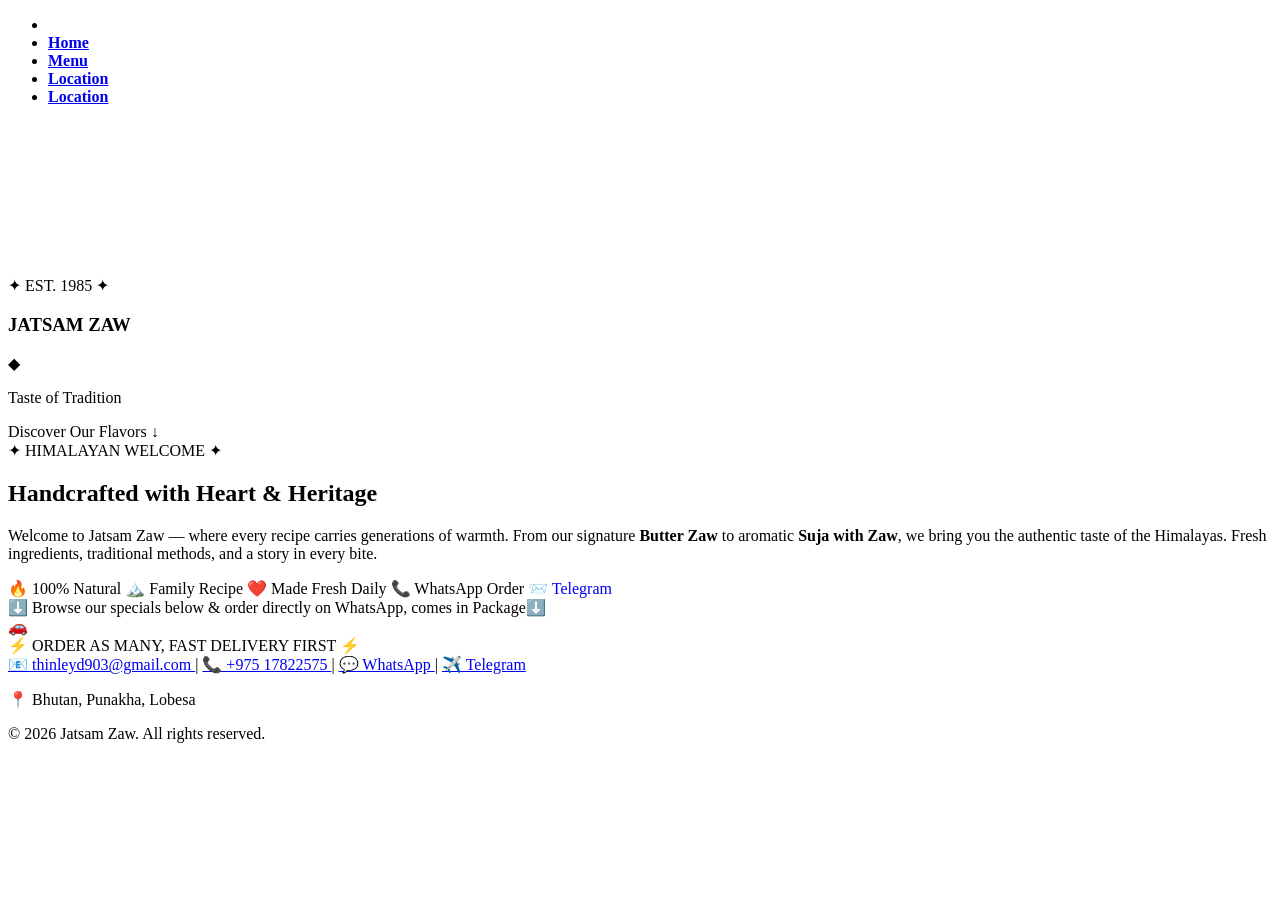
==== index.html @ 05149b2e "Create index.html" ====
<!DOCTYPE html>
<html lang="en">
<head>
  <meta charset="UTF-8">
  <meta name="viewport" content="width=device-width, initial-scale=1.0, user-scalable=yes, shrink-to-fit=no">
  
  <!-- PRIMARY SEO TAGS -->
  <title>Jatsam Zaw | Taste of Tradition - Authentic Himalayan Flavors in Bhutan</title>
  <meta name="description" content="Experience authentic Himalayan flavors at Jatsam Zaw in Punakha, Bhutan. Enjoy traditional Butter Zaw, Suja with Zaw, and more. Order on WhatsApp for fast delivery!">
  <meta name="keywords" content="Jatsam Zaw, Bhutanese snack, traditional zaw, Himalayan cuisine, Lobesa snack, Butter Zaw, Suja, Bhutan traditional snack">
  <meta name="author" content="Jatsam Zaw">
  <meta name="robots" content="index, follow">
  
  <!-- OPEN GRAPH / SOCIAL MEDIA TAGS -->
  <meta property="og:title" content="Jatsam Zaw | Taste of Tradition">
  <meta property="og:description" content="Authentic Himalayan flavors from Bhutan. Traditional zaw made fresh daily. Order on WhatsApp!">
  <meta property="og:image" content="images/logo.jpg">
  <meta property="og:image:alt" content="Jatsam Zaw Logo">
  <meta property="og:url" content="https://yourdomain.com/index.html">
  <meta property="og:type" content="website">
  <meta property="og:locale" content="en_US">
  
  <!-- TWITTER CARD TAGS -->
  <meta name="twitter:card" content="summary_large_image">
  <meta name="twitter:title" content="Jatsam Zaw | Taste of Tradition">
  <meta name="twitter:description" content="Authentic Himalayan flavors from Bhutan. Traditional zaw made fresh daily.">
  <meta name="twitter:image" content="images/logo.jpg">
  
  <!-- CANONICAL URL -->
  <link rel="canonical" href="https://yourdomain.com/index.html">
  
  <!-- FAVICON -->
  <link rel="icon" type="image/png" href="images/favicon.png">
  <link rel="shortcut icon" href="images/favicon.ico">
  
  <!-- SECURITY: Content Security Policy (allow external video and images) -->
  <meta http-equiv="Content-Security-Policy" content="default-src 'self'; script-src 'self' 'unsafe-inline'; style-src 'self' 'unsafe-inline'; img-src 'self' data: https://placehold.co; media-src 'self' https://cdn.pixabay.com; frame-src https://www.google.com;">
  
  <!-- CSS FILES -->
  <link rel="stylesheet" href="1.css">
  <link rel="stylesheet" href="home.css">
  
  <!-- JAVASCRIPT -->
  <script src="home.js" defer></script>
</head>
<body>

<header>
  <nav>
    <ul>
      <li class="logo"><a href="logo.html"><img src="images/logo.jpg" alt="Jatsam Zaw Logo - Tree of Life Symbol" loading="lazy" onerror="this.src='https://placehold.co/52x52/2c3e2f/e7b874?text=JZ'"></a></li>
      <li><a href="index.html" class="active"><strong>Home</strong></a></li>
      <li><a href="menu.html"><strong>Menu</strong></a></li>
      <li class="mobile"><a href="location.html"><strong>Location</strong></a></li>
      <li class="desktop"><a href="location.html"><strong>Location</strong></a></li>
    </ul>
  </nav>
</header>

<main>
  <section class="image-grid-section">
    <div class="container">
      
      <!-- ENHANCED HERO VIDEO SECTION -->
      <section class="hero-video-section" aria-label="Hero video showcasing Jatsam Zaw">
        <video class="hero-video" autoplay loop muted playsinline poster="images/hero-poster.jpg">
          <source src="images/v2.mp4" type="video/mp4">
          <source src="https://cdn.pixabay.com/video/2023/05/18/166197-829436986_large.mp4" type="video/mp4">
          Your browser does not support the video tag.
        </video>
        <div class="video-overlay-enhanced"></div>
        <div class="hero-content-enhanced">
          <div class="section-title-enhanced">
            <span class="welcome-tag">✦ EST. 1985 ✦</span>
            <h1>JATSAM ZAW</h1>
            <div class="title-divider-enhanced">
              <span class="line"></span>
              <span class="diamond">◆</span>
              <span class="line"></span>
            </div>
            <p class="title-sub-enhanced">Taste of Tradition</p>
            <div class="hero-cta" id="discoverBtn" role="button" aria-label="Discover our flavors">
              <span class="cta-text">Discover Our Flavors</span>
              <span class="cta-arrow">↓</span>
            </div>
          </div>
        </div>
      </section>

      <!-- WELCOME MESSAGE SECTION -->
      <div class="welcome-section">
        <div class="welcome-badge">✦ HIMALAYAN WELCOME ✦</div>
        <h2>Handcrafted with <span>Heart & Heritage</span></h2>
        <p class="welcome-text">
          Welcome to Jatsam Zaw — where every recipe carries generations of warmth.  
          From our signature <strong>Butter Zaw</strong> to aromatic <strong>Suja with Zaw</strong>,  
          we bring you the authentic taste of the Himalayas. Fresh ingredients,  
          traditional methods, and a story in every bite.
        </p>
        <div class="highlights">
          <span>🔥 100% Natural</span>
          <span>🏔️ Family Recipe</span>
          <span>❤️ Made Fresh Daily</span>
          <span>📞 WhatsApp Order</span>
          <a href="https://t.me/itsokayand" target="_blank" rel="noopener noreferrer" style="text-decoration: none;">
            <span class="highlight-telegram">📨 Telegram</span>
          </a>
        </div>
        <div class="order-cta">
          ⬇️ Browse our specials below & order directly on WhatsApp, comes in Package⬇️
        </div>
      </div>

      <!-- 3D CAROUSEL - Dynamically generated by JavaScript -->
      <div id="imageGridSection" class="grid-2x2"></div>

      <!-- FAST DELIVERY BANNER -->
      <div class="fast-delivery-banner">
        <div class="banner-icon" aria-hidden="true">🚗</div>
        <div class="banner-text">
          <span class="banner-title">⚡ ORDER AS MANY, FAST DELIVERY FIRST ⚡</span>
        </div>
      </div>
      
    </div>
  </section>
</main>

<footer>
  <div class="footer-contact-row">
    <a href="mailto:thinleyd903@gmail.com" class="footer-link" rel="noopener noreferrer">
      📧 thinleyd903@gmail.com
    </a>
    <span class="footer-separator" aria-hidden="true">|</span>
    <a href="tel:+97517822575" class="footer-link">
      📞 +975 17822575
    </a>
    <span class="footer-separator" aria-hidden="true">|</span>
    <a href="https://wa.me/97517822575" target="_blank" rel="noopener noreferrer" class="footer-link whatsapp-link">
      💬 WhatsApp
    </a>
    <span class="footer-separator" aria-hidden="true">|</span>
    <a href="https://t.me/itsokayand" target="_blank" rel="noopener noreferrer" class="footer-link telegram-link">
      ✈️ Telegram
    </a>
  </div>
  <p>📍 Bhutan, Punakha, Lobesa</p>
  <p>© 2026 Jatsam Zaw. All rights reserved.</p>
</footer>

</body>
</html>
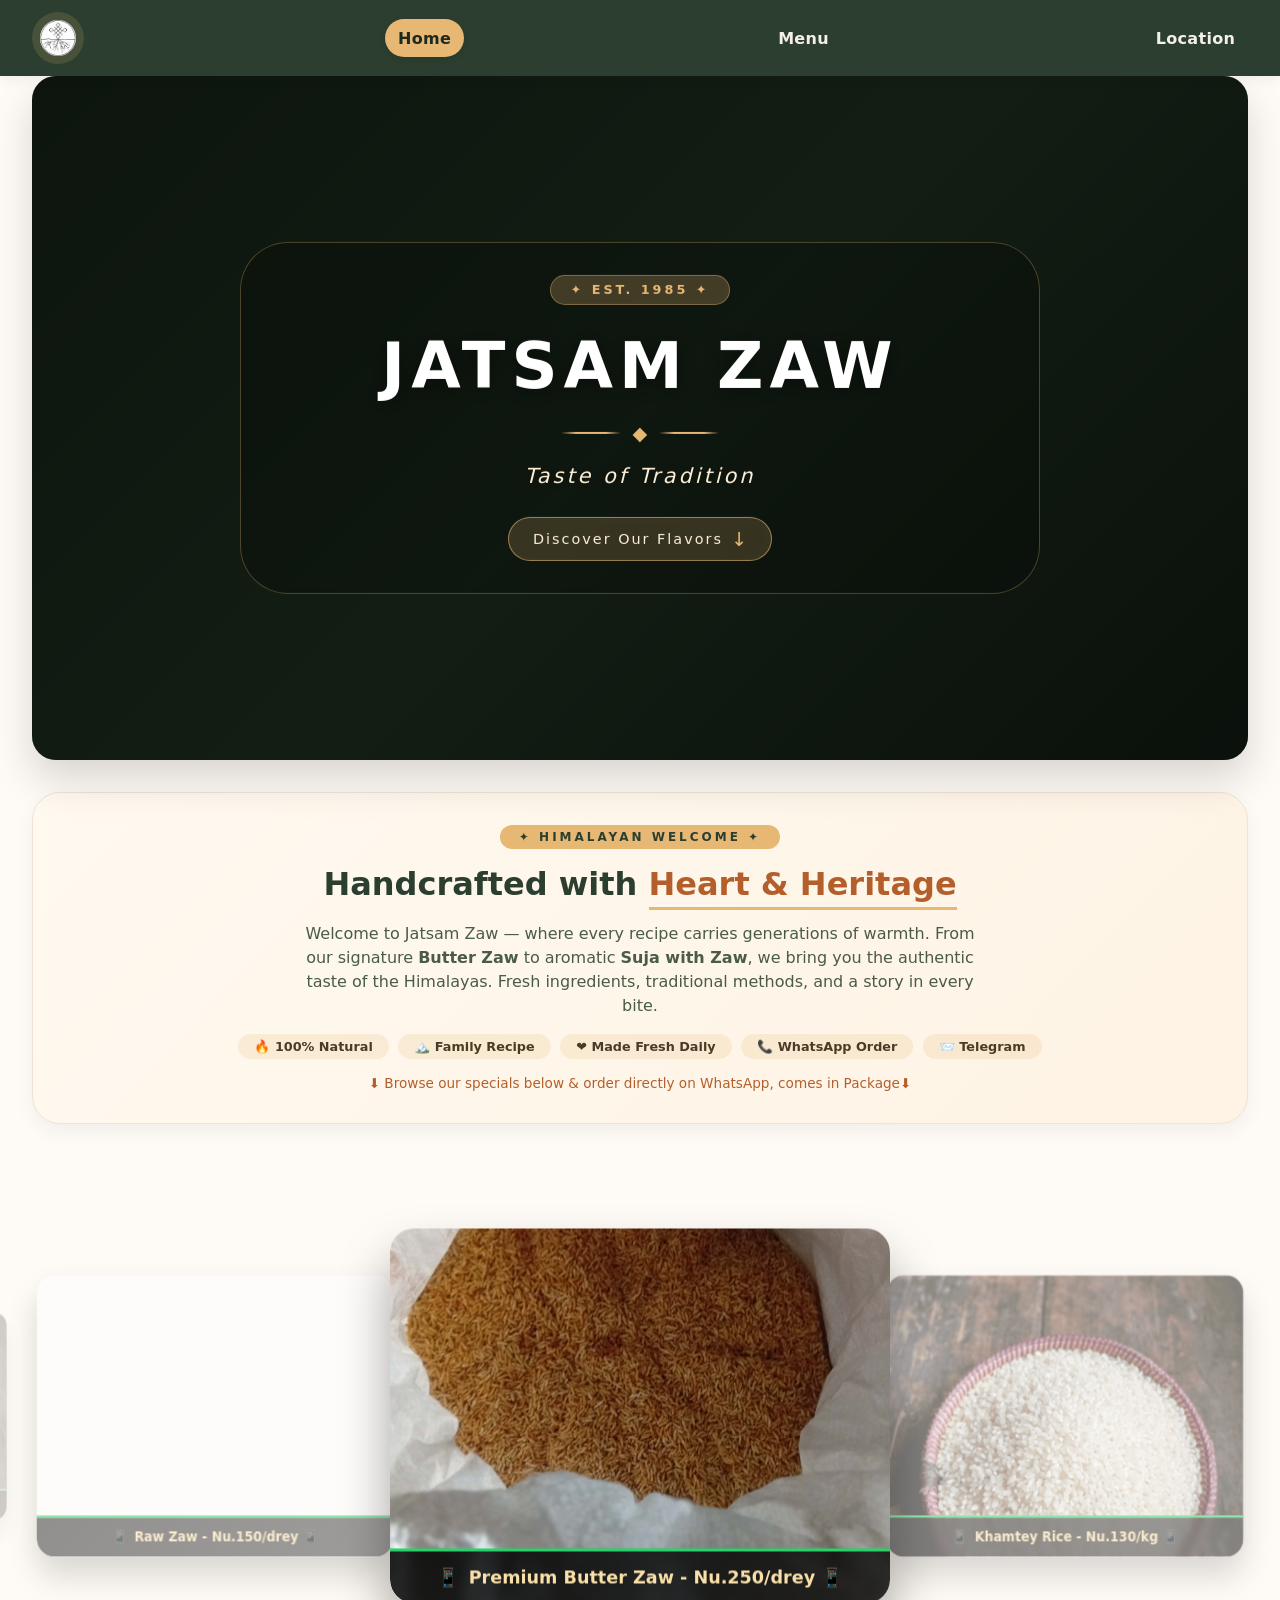
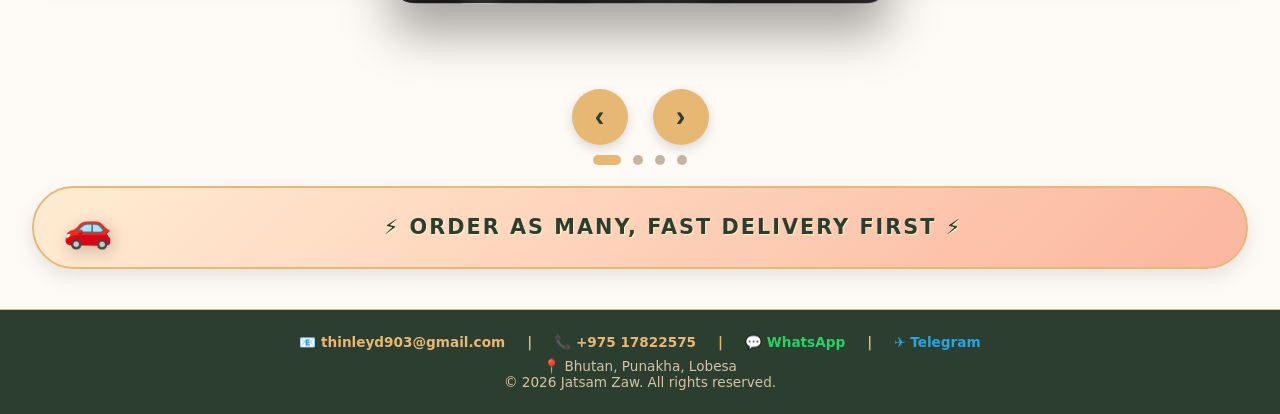
==== commit 046fa13a: "Update index.html" ====
--- a/index.html
+++ b/index.html
@@ -48,7 +48,7 @@
 <header>
   <nav>
     <ul>
-      <li class="logo"><a href="logo.html"><img src="images/logo.jpg" alt="Jatsam Zaw Logo - Tree of Life Symbol" loading="lazy" onerror="this.src='https://placehold.co/52x52/2c3e2f/e7b874?text=JZ'"></a></li>
+      <li class="logo"><a href="logo.html"><img src="logo.jpg" alt="Jatsam Zaw Logo - Tree of Life Symbol" loading="lazy" onerror="this.src='https://placehold.co/52x52/2c3e2f/e7b874?text=JZ'"></a></li>
       <li><a href="index.html" class="active"><strong>Home</strong></a></li>
       <li><a href="menu.html"><strong>Menu</strong></a></li>
       <li class="mobile"><a href="location.html"><strong>Location</strong></a></li>
@@ -64,7 +64,7 @@
       <!-- ENHANCED HERO VIDEO SECTION -->
       <section class="hero-video-section" aria-label="Hero video showcasing Jatsam Zaw">
         <video class="hero-video" autoplay loop muted playsinline poster="images/hero-poster.jpg">
-          <source src="images/v2.mp4" type="video/mp4">
+          <source src="v2.mp4" type="video/mp4">
           <source src="https://cdn.pixabay.com/video/2023/05/18/166197-829436986_large.mp4" type="video/mp4">
           Your browser does not support the video tag.
         </video>
--- a/1.css
+++ b/1.css
@@ -0,0 +1,206 @@
+* {
+  margin: 0;
+  padding: 0;
+  box-sizing: border-box;
+}
+
+body {
+  background: #fefaf5;
+  font-family: system-ui, 'Segoe UI', 'Roboto', 'Helvetica Neue', sans-serif;
+  display: flex;
+  flex-direction: column;
+  min-height: 100vh;
+  overflow-x: hidden;
+  position: relative;
+  touch-action: pan-y pinch-zoom;
+}
+
+main {
+  flex: 1;
+}
+
+/* ========== HEADER & NAVIGATION ONLY ========== */
+header {
+  background: #2c3e2f;
+  box-shadow: 0 4px 12px rgba(0, 0, 0, 0.05);
+  width: 100%;
+  position: sticky;
+  top: 0;
+  z-index: 100;
+}
+
+nav {
+  max-width: 1300px;
+  margin: 0 auto;
+  padding: 0 2rem;
+}
+
+nav ul {
+  list-style: none;
+  display: flex;
+  flex-direction: row;
+  align-items: center;
+  justify-content: space-between;
+  flex-wrap: wrap;
+  gap: 0.5rem 1.2rem;
+  padding: 0.75rem 0;
+}
+
+nav ul li a {
+  text-decoration: none;
+  font-weight: 600;
+  font-size: 1rem;
+  letter-spacing: 0.3px;
+  padding: 0.6rem 0.8rem;
+  border-radius: 40px;
+  transition: all 0.2s ease;
+  display: inline-block;
+  color: #f5f0e6;
+}
+
+nav ul li a:hover {
+  background-color: rgba(255, 248, 225, 0.2);
+  color: #ffecb3;
+}
+
+nav ul li a.active {
+  background-color: #e7b874;
+  color: #1e2a1f;
+  box-shadow: 0 2px 6px rgba(0, 0, 0, 0.1);
+}
+
+/* Logo as a CIRCLE */
+.logo {
+  display: inline-block;
+}
+
+.logo a,
+.logo a.active,
+.logo a:hover,
+.logo a:focus,
+.logo a:visited {
+  background: rgba(231, 184, 116, 0.15) !important;
+  padding: 0.5rem !important;
+  display: flex;
+  align-items: center;
+  justify-content: center;
+  border-radius: 50% !important;
+  width: 52px;
+  height: 52px;
+  transition: all 0.2s ease;
+}
+
+.logo a:hover {
+  background: rgba(231, 184, 116, 0.35) !important;
+  transform: scale(1.05);
+}
+
+.logo img {
+  height: 36px;
+  width: 36px;
+  display: block;
+  border-radius: 50%;
+  object-fit: cover;
+}
+
+.mobile {
+  display: none;
+}
+
+.desktop {
+  display: block;
+}
+
+/* ========== FOOTER ONLY ========== */
+footer {
+  background: #2c3e2f;
+  color: #d4c4a8;
+  text-align: center;
+  padding: 1.5rem;
+  margin-top: 2rem;
+  font-size: 0.85rem;
+  border-top: 1px solid #e7b874;
+}
+
+.footer-link {
+  color: #e7b874;
+  text-decoration: none;
+  font-weight: 600;
+  transition: all 0.2s ease;
+  display: inline-flex;
+  align-items: center;
+  gap: 6px;
+  padding: 0 4px;
+  border-radius: 20px;
+}
+
+.footer-link:hover {
+  color: #ffecb3;
+  text-decoration: underline;
+  background: rgba(231, 184, 116, 0.15);
+}
+
+.footer-link.whatsapp-link {
+  color: #25D366;
+}
+
+.footer-link.whatsapp-link:hover {
+  color: #20b859;
+  background: rgba(37, 211, 102, 0.15);
+}
+
+.footer-link.telegram-link {
+  color: #26A5E4;
+}
+
+.footer-link.telegram-link:hover {
+  color: #1e8bc4;
+  background: rgba(38, 165, 228, 0.15);
+}
+
+.footer-separator {
+  color: #e7b874;
+  font-weight: 600;
+  margin: 0 6px;
+}
+
+.footer-contact-row {
+  display: flex;
+  flex-wrap: wrap;
+  justify-content: center;
+  align-items: center;
+  gap: 8px 12px;
+  margin-bottom: 8px;
+}
+
+/* ========== RESPONSIVE (NAV & FOOTER ONLY) ========== */
+@media (max-width: 768px) {
+  nav ul {
+    justify-content: space-evenly;
+    gap: 0.3rem;
+  }
+  nav ul li a {
+    padding: 0.5rem 0.6rem;
+    font-size: 0.85rem;
+  }
+  .logo a { width: 44px !important; height: 44px !important; padding: 0.4rem !important; }
+  .logo img { height: 30px; width: 30px; }
+  .mobile { display: block; }
+  .desktop { display: none; }
+  
+  .footer-contact-row { flex-direction: row; flex-wrap: wrap; }
+  .footer-link { font-size: 0.85rem; }
+}
+
+@media (max-width: 480px) {
+  nav { padding: 0 1rem; }
+  nav ul { gap: 0.2rem; }
+  nav ul li a { padding: 0.4rem 0.5rem; font-size: 0.8rem; }
+  .logo a { width: 38px !important; height: 38px !important; padding: 0.3rem !important; }
+  .logo img { height: 26px; width: 26px; }
+  
+  footer { padding: 1rem; font-size: 0.75rem; }
+  .footer-contact-row { flex-direction: column; gap: 6px; }
+  .footer-separator { display: none; }
+  .footer-link { font-size: 0.8rem; }
+}
--- a/home.css
+++ b/home.css
@@ -0,0 +1,588 @@
+/* Container */
+.container {
+  max-width: 1400px;
+  margin: 0 auto;
+  padding: 0 2rem;
+}
+
+/* Hero Video Section */
+.hero-video-section {
+  position: relative;
+  width: 100%;
+  height: 0;
+  padding-bottom: 56.25%;
+  border-radius: 24px;
+  overflow: hidden;
+  margin-bottom: 2rem;
+  box-shadow: 0 20px 40px rgba(0, 0, 0, 0.15);
+  background-color: #1a2a1c;
+}
+
+.hero-video {
+  position: absolute;
+  top: 0;
+  left: 0;
+  width: 100%;
+  height: 100%;
+  object-fit: cover;
+  z-index: 0;
+}
+
+.video-overlay-enhanced {
+  position: absolute;
+  top: 0;
+  left: 0;
+  width: 100%;
+  height: 100%;
+  background: linear-gradient(135deg, rgba(0, 0, 0, 0.5) 0%, rgba(0, 0, 0, 0.3) 50%, rgba(0, 0, 0, 0.6) 100%);
+  z-index: 1;
+}
+
+.hero-content-enhanced {
+  position: absolute;
+  top: 50%;
+  left: 50%;
+  transform: translate(-50%, -50%);
+  z-index: 2;
+  text-align: center;
+  width: 90%;
+  max-width: 800px;
+  padding: 2rem;
+  backdrop-filter: blur(3px);
+  background: rgba(0, 0, 0, 0.2);
+  border-radius: 48px;
+  border: 1px solid rgba(231, 184, 116, 0.3);
+}
+
+.welcome-tag {
+  display: inline-block;
+  background: rgba(231, 184, 116, 0.25);
+  backdrop-filter: blur(4px);
+  color: #e7b874;
+  font-size: 0.8rem;
+  font-weight: 600;
+  letter-spacing: 3px;
+  padding: 0.4rem 1.2rem;
+  border-radius: 40px;
+  margin-bottom: 1.5rem;
+  border: 1px solid rgba(231, 184, 116, 0.4);
+}
+
+.section-title-enhanced h1 {
+  font-size: 4rem;
+  font-weight: 800;
+  color: #fff;
+  letter-spacing: 6px;
+  text-transform: uppercase;
+  text-shadow: 0 4px 20px rgba(0, 0, 0, 0.4);
+  margin-bottom: 0.5rem;
+}
+
+.title-divider-enhanced {
+  display: flex;
+  align-items: center;
+  justify-content: center;
+  gap: 12px;
+  margin: 1.2rem auto;
+}
+
+.title-divider-enhanced .line {
+  width: 60px;
+  height: 2px;
+  background: linear-gradient(90deg, transparent, #e7b874, #e7b874, #e7b874, transparent);
+}
+
+.title-divider-enhanced .diamond {
+  color: #e7b874;
+  font-size: 1.2rem;
+}
+
+.title-sub-enhanced {
+  font-size: 1.3rem;
+  color: #fef0d8;
+  letter-spacing: 3px;
+  font-style: italic;
+  text-shadow: 0 2px 8px rgba(0, 0, 0, 0.4);
+  margin-bottom: 1.8rem;
+}
+
+.hero-cta {
+  display: inline-flex;
+  align-items: center;
+  gap: 8px;
+  background: rgba(231, 184, 116, 0.2);
+  backdrop-filter: blur(8px);
+  padding: 0.6rem 1.5rem;
+  border-radius: 60px;
+  border: 1px solid rgba(231, 184, 116, 0.6);
+  transition: all 0.3s ease;
+  cursor: pointer;
+}
+
+.hero-cta:hover {
+  background: rgba(231, 184, 116, 0.4);
+  gap: 12px;
+  border-color: #e7b874;
+}
+
+.cta-text {
+  color: #fef0d8;
+  font-size: 0.9rem;
+  font-weight: 500;
+  letter-spacing: 2px;
+}
+
+.cta-arrow {
+  color: #e7b874;
+  font-size: 1.2rem;
+  animation: bounce 1.5s infinite;
+}
+
+@keyframes bounce {
+  0%, 100% { transform: translateY(0); }
+  50% { transform: translateY(4px); }
+}
+
+/* Welcome Section */
+.welcome-section {
+  background: linear-gradient(135deg, #fff9f0, #fef3e4);
+  border-radius: 28px;
+  padding: 2rem;
+  margin: 2rem 0;
+  text-align: center;
+  box-shadow: 0 8px 20px rgba(0, 0, 0, 0.05);
+  border: 1px solid #f0e2d4;
+}
+
+.welcome-badge {
+  display: inline-block;
+  background: #e7b874;
+  color: #2c3e2f;
+  font-size: 0.75rem;
+  font-weight: 700;
+  text-transform: uppercase;
+  letter-spacing: 3px;
+  padding: 0.3rem 1.2rem;
+  border-radius: 40px;
+  margin-bottom: 1rem;
+}
+
+.welcome-section h2 {
+  font-size: 2rem;
+  font-weight: 800;
+  color: #2c3e2f;
+  margin-bottom: 0.8rem;
+}
+
+.welcome-section h2 span {
+  color: #b45f2b;
+  border-bottom: 3px solid #e7b874;
+  padding-bottom: 4px;
+  display: inline-block;
+}
+
+.welcome-text {
+  max-width: 700px;
+  margin: 0.8rem auto;
+  font-size: 1rem;
+  line-height: 1.5;
+  color: #4a5b46;
+}
+
+.highlights {
+  display: flex;
+  flex-wrap: wrap;
+  justify-content: center;
+  gap: 0.6rem;
+  margin: 1rem 0 0.3rem;
+}
+
+.highlights span {
+  background: rgba(231, 184, 116, 0.2);
+  padding: 0.3rem 1rem;
+  border-radius: 60px;
+  font-size: 0.8rem;
+  font-weight: 600;
+  color: #4a3b28;
+  transition: all 0.2s ease;
+  display: inline-flex;
+  align-items: center;
+  gap: 6px;
+}
+
+.highlights span:hover {
+  background: rgba(231, 184, 116, 0.4);
+  transform: translateY(-2px);
+}
+
+.highlight-telegram {
+  background: rgba(0, 136, 204, 0.2);
+  color: #0088cc;
+  text-decoration: none;
+}
+
+.highlight-telegram:hover {
+  background: rgba(0, 136, 204, 0.4);
+}
+
+.order-cta {
+  margin-top: 1rem;
+  font-size: 0.85rem;
+  color: #b45f2b;
+  font-weight: 500;
+}
+
+/* 3D CAROUSEL */
+.image-grid-section {
+  padding: 0;
+  margin: 0;
+}
+
+.grid-2x2 {
+  position: relative;
+  width: 100%;
+  margin: 0;
+  padding: 0;
+  overflow: visible;
+}
+
+.carousel-track-container {
+  position: relative;
+  width: 100%;
+  min-height: 520px;
+  display: flex;
+  justify-content: center;
+  align-items: center;
+  perspective: 1500px;
+  overflow: visible;
+  touch-action: pan-y pinch-zoom;
+}
+
+.carousel-track {
+  position: relative;
+  width: 100%;
+  height: 500px;
+  display: flex;
+  justify-content: center;
+  align-items: center;
+  overflow: visible;
+}
+
+.carousel-slide {
+  position: absolute;
+  width: 500px;
+  left: 50%;
+  top: 50%;
+  transform: translate(-50%, -50%) scale(0.85);
+  opacity: 0;
+  visibility: hidden;
+  transition: all 0.45s cubic-bezier(0.4, 0, 0.2, 1);
+  pointer-events: none;
+  aspect-ratio: 4 / 3;
+  border-radius: 24px;
+  overflow: hidden;
+  box-shadow: 0 25px 45px rgba(0, 0, 0, 0.3);
+  background: white;
+  z-index: 1;
+}
+
+.carousel-slide.active {
+  opacity: 1;
+  visibility: visible;
+  transform: translate(-50%, -50%) scale(1);
+  z-index: 10;
+  pointer-events: auto;
+  box-shadow: 0 30px 50px rgba(0, 0, 0, 0.35);
+}
+
+.carousel-slide.prev {
+  opacity: 0.5;
+  visibility: visible;
+  transform: translate(-135%, -50%) scale(0.75) rotateY(18deg);
+  z-index: 6;
+  pointer-events: auto;
+}
+
+.carousel-slide.prev-2 {
+  opacity: 0.2;
+  visibility: visible;
+  transform: translate(-200%, -50%) scale(0.55) rotateY(32deg);
+  z-index: 3;
+  pointer-events: none;
+}
+
+.carousel-slide.next {
+  opacity: 0.5;
+  visibility: visible;
+  transform: translate(35%, -50%) scale(0.75) rotateY(-18deg);
+  z-index: 6;
+  pointer-events: auto;
+}
+
+.carousel-slide.next-2 {
+  opacity: 0.2;
+  visibility: visible;
+  transform: translate(100%, -50%) scale(0.55) rotateY(-32deg);
+  z-index: 3;
+  pointer-events: none;
+}
+
+.carousel-slide img {
+  width: 100%;
+  height: 100%;
+  object-fit: cover;
+}
+
+.slide-caption {
+  position: absolute;
+  bottom: 0;
+  left: 0;
+  right: 0;
+  background: linear-gradient(135deg, rgba(0, 0, 0, 0.85), rgba(0, 0, 0, 0.75));
+  color: #f9e0a8;
+  text-align: center;
+  padding: 16px 14px;
+  font-size: 1.1rem;
+  font-weight: 600;
+  backdrop-filter: blur(4px);
+  border-top: 3px solid #25D366;
+  text-decoration: none;
+  display: flex;
+  align-items: center;
+  justify-content: center;
+  gap: 10px;
+  transition: all 0.3s ease;
+}
+
+.slide-caption::before {
+  content: "📱";
+  font-size: 1.1rem;
+}
+
+.slide-caption:hover {
+  background: #25D366;
+  color: white;
+  border-top-color: white;
+  transform: translateY(-2px);
+}
+
+.carousel-nav {
+  display: flex;
+  justify-content: center;
+  gap: 25px;
+  margin-top: 5px;
+  padding: 8px 0 5px;
+}
+
+.carousel-btn {
+  background: #e7b874;
+  border: none;
+  width: 56px;
+  height: 56px;
+  border-radius: 50%;
+  cursor: pointer;
+  font-size: 1.8rem;
+  font-weight: bold;
+  color: #2c3e2f;
+  transition: all 0.3s ease;
+  box-shadow: 0 4px 12px rgba(0, 0, 0, 0.15);
+  display: flex;
+  align-items: center;
+  justify-content: center;
+}
+
+.carousel-btn:hover {
+  background: #d4a04a;
+  transform: scale(1.08);
+}
+
+.carousel-dots {
+  display: flex;
+  justify-content: center;
+  gap: 12px;
+  margin-top: 5px;
+  padding-bottom: 5px;
+}
+
+.carousel-dot {
+  width: 10px;
+  height: 10px;
+  border-radius: 50%;
+  background: #c4b5a0;
+  cursor: pointer;
+  transition: all 0.3s ease;
+}
+
+.carousel-dot.active-dot {
+  background: #e7b874;
+  width: 28px;
+  border-radius: 12px;
+}
+
+.swipe-hint {
+  text-align: center;
+  font-size: 0.8rem;
+  color: #b45f2b;
+  margin-top: 5px;
+  padding-bottom: 5px;
+  display: none;
+}
+
+/* Fast Delivery Banner */
+.fast-delivery-banner {
+  background: linear-gradient(135deg, #ffecd2 0%, #fcb69f 100%);
+  border-radius: 60px;
+  padding: 1rem 1.8rem;
+  margin: 1rem 0 0.5rem;
+  display: flex;
+  align-items: center;
+  justify-content: center;
+  flex-wrap: wrap;
+  gap: 1rem;
+  box-shadow: 0 8px 20px rgba(0, 0, 0, 0.1);
+  border: 2px solid #e7b874;
+  position: relative;
+  overflow: hidden;
+}
+
+.fast-delivery-banner::before {
+  content: "";
+  position: absolute;
+  top: 0;
+  left: -100%;
+  width: 100%;
+  height: 100%;
+  background: linear-gradient(90deg, transparent, rgba(255,255,255,0.3), transparent);
+  animation: shimmer 3s infinite;
+}
+
+@keyframes shimmer {
+  0% { left: -100%; }
+  100% { left: 100%; }
+}
+
+.banner-icon {
+  font-size: 2.5rem;
+  filter: drop-shadow(2px 4px 8px rgba(0,0,0,0.2));
+  animation: bounceIcon 1s ease infinite alternate;
+}
+
+@keyframes bounceIcon {
+  from { transform: translateY(0px); }
+  to { transform: translateY(-5px); }
+}
+
+.banner-text {
+  flex: 2;
+  text-align: center;
+}
+
+.banner-title {
+  display: block;
+  font-size: 1.3rem;
+  font-weight: 900;
+  letter-spacing: 2px;
+  color: #2c3e2f;
+  text-shadow: 1px 1px 0 rgba(255,255,200,0.8);
+}
+
+/* Homepage Responsive */
+@media (max-width: 1024px) {
+  .carousel-slide { width: 420px; }
+  .carousel-track-container { min-height: 450px; }
+  .carousel-track { height: 430px; }
+  .carousel-slide.prev { transform: translate(-130%, -50%) scale(0.75); }
+  .carousel-slide.next { transform: translate(30%, -50%) scale(0.75); }
+  .carousel-slide.prev-2 { transform: translate(-190%, -50%) scale(0.55); }
+  .carousel-slide.next-2 { transform: translate(90%, -50%) scale(0.55); }
+}
+
+@media (max-width: 768px) {
+  .carousel-track-container { min-height: 380px; }
+  .carousel-track { height: 360px; }
+  .carousel-slide { width: 340px; }
+  .carousel-slide.prev { transform: translate(-125%, -50%) scale(0.72); }
+  .carousel-slide.next { transform: translate(25%, -50%) scale(0.72); }
+  .carousel-slide.prev-2 { transform: translate(-180%, -50%) scale(0.52); }
+  .carousel-slide.next-2 { transform: translate(80%, -50%) scale(0.52); }
+  .carousel-btn { width: 48px; height: 48px; font-size: 1.5rem; }
+  .swipe-hint { display: block; }
+  .slide-caption { padding: 12px 10px; font-size: 0.9rem; }
+  
+  .hero-content-enhanced { width: 95%; padding: 1.2rem; border-radius: 32px; }
+  .section-title-enhanced h1 { font-size: 2.2rem; letter-spacing: 3px; }
+  .title-sub-enhanced { font-size: 0.95rem; letter-spacing: 2px; }
+  .welcome-tag { font-size: 0.7rem; margin-bottom: 1rem; }
+  .welcome-section { padding: 1.5rem; }
+  .welcome-section h2 { font-size: 1.6rem; }
+  .welcome-text { font-size: 0.9rem; }
+  
+  .fast-delivery-banner { padding: 0.8rem 1.2rem; border-radius: 40px; flex-direction: column; text-align: center; }
+  .banner-title { font-size: 1.1rem; }
+  .banner-icon { font-size: 2rem; }
+}
+
+@media (max-width: 600px) {
+  .carousel-track-container { min-height: 320px; }
+  .carousel-track { height: 300px; }
+  .carousel-slide { width: 280px; }
+  .carousel-slide.prev { transform: translate(-115%, -50%) scale(0.7); }
+  .carousel-slide.next { transform: translate(15%, -50%) scale(0.7); }
+  .carousel-slide.prev-2 { transform: translate(-165%, -50%) scale(0.5); }
+  .carousel-slide.next-2 { transform: translate(65%, -50%) scale(0.5); }
+}
+
+@media (max-width: 480px) {
+  .hero-video-section { border-radius: 16px; }
+  
+  .carousel-track-container { min-height: 280px; }
+  .carousel-track { height: 260px; }
+  .carousel-slide { width: 240px; border-radius: 16px; }
+  .carousel-slide.prev { transform: translate(-108%, -50%) scale(0.68); }
+  .carousel-slide.next { transform: translate(8%, -50%) scale(0.68); }
+  .carousel-slide.prev-2 { transform: translate(-155%, -50%) scale(0.48); }
+  .carousel-slide.next-2 { transform: translate(55%, -50%) scale(0.48); }
+  .carousel-nav { gap: 18px; }
+  .carousel-btn { width: 42px; height: 42px; font-size: 1.3rem; }
+  .carousel-dot { width: 8px; height: 8px; }
+  .carousel-dot.active-dot { width: 24px; }
+  .slide-caption { padding: 10px 8px; font-size: 0.8rem; }
+  .swipe-hint { font-size: 0.65rem; }
+  
+  .hero-content-enhanced { width: 98%; padding: 1rem; border-radius: 24px; }
+  .section-title-enhanced h1 { font-size: 1.6rem; letter-spacing: 2px; }
+  .title-sub-enhanced { font-size: 0.8rem; margin-bottom: 1rem; }
+  .title-divider-enhanced { margin: 0.8rem auto; }
+  .title-divider-enhanced .line { width: 30px; }
+  .title-divider-enhanced .diamond { font-size: 0.8rem; }
+  .welcome-tag { font-size: 0.6rem; padding: 0.25rem 0.8rem; }
+  .hero-cta { padding: 0.3rem 1rem; }
+  .cta-text { font-size: 0.65rem; letter-spacing: 1px; }
+  .cta-arrow { font-size: 1rem; }
+  .welcome-section { padding: 1.2rem; margin: 1rem 0; }
+  .welcome-section h2 { font-size: 1.3rem; }
+  .welcome-text { font-size: 0.85rem; }
+  .highlights span { font-size: 0.7rem; padding: 0.2rem 0.8rem; }
+  .container { padding: 0 1rem; }
+  
+  .fast-delivery-banner { margin: 0.8rem 0; padding: 0.7rem 1rem; }
+  .banner-title { font-size: 0.95rem; }
+  .banner-icon { font-size: 1.8rem; }
+}
+
+@media (max-width: 360px) {
+  .carousel-track-container { min-height: 250px; }
+  .carousel-track { height: 230px; }
+  .carousel-slide { width: 200px; }
+  .carousel-slide.prev { transform: translate(-105%, -50%) scale(0.65); }
+  .carousel-slide.next { transform: translate(5%, -50%) scale(0.65); }
+  .carousel-btn { width: 36px; height: 36px; font-size: 1.1rem; }
+  .section-title-enhanced h1 { font-size: 1.3rem; letter-spacing: 1px; }
+  .title-sub-enhanced { font-size: 0.7rem; }
+  .hero-content-enhanced { padding: 0.8rem; }
+  .welcome-tag { font-size: 0.55rem; padding: 0.2rem 0.6rem; }
+  .cta-text { font-size: 0.6rem; }
+  .fast-delivery-banner { padding: 0.6rem 0.8rem; }
+  .banner-title { font-size: 0.85rem; }
+  .banner-icon { font-size: 1.5rem; }
+}
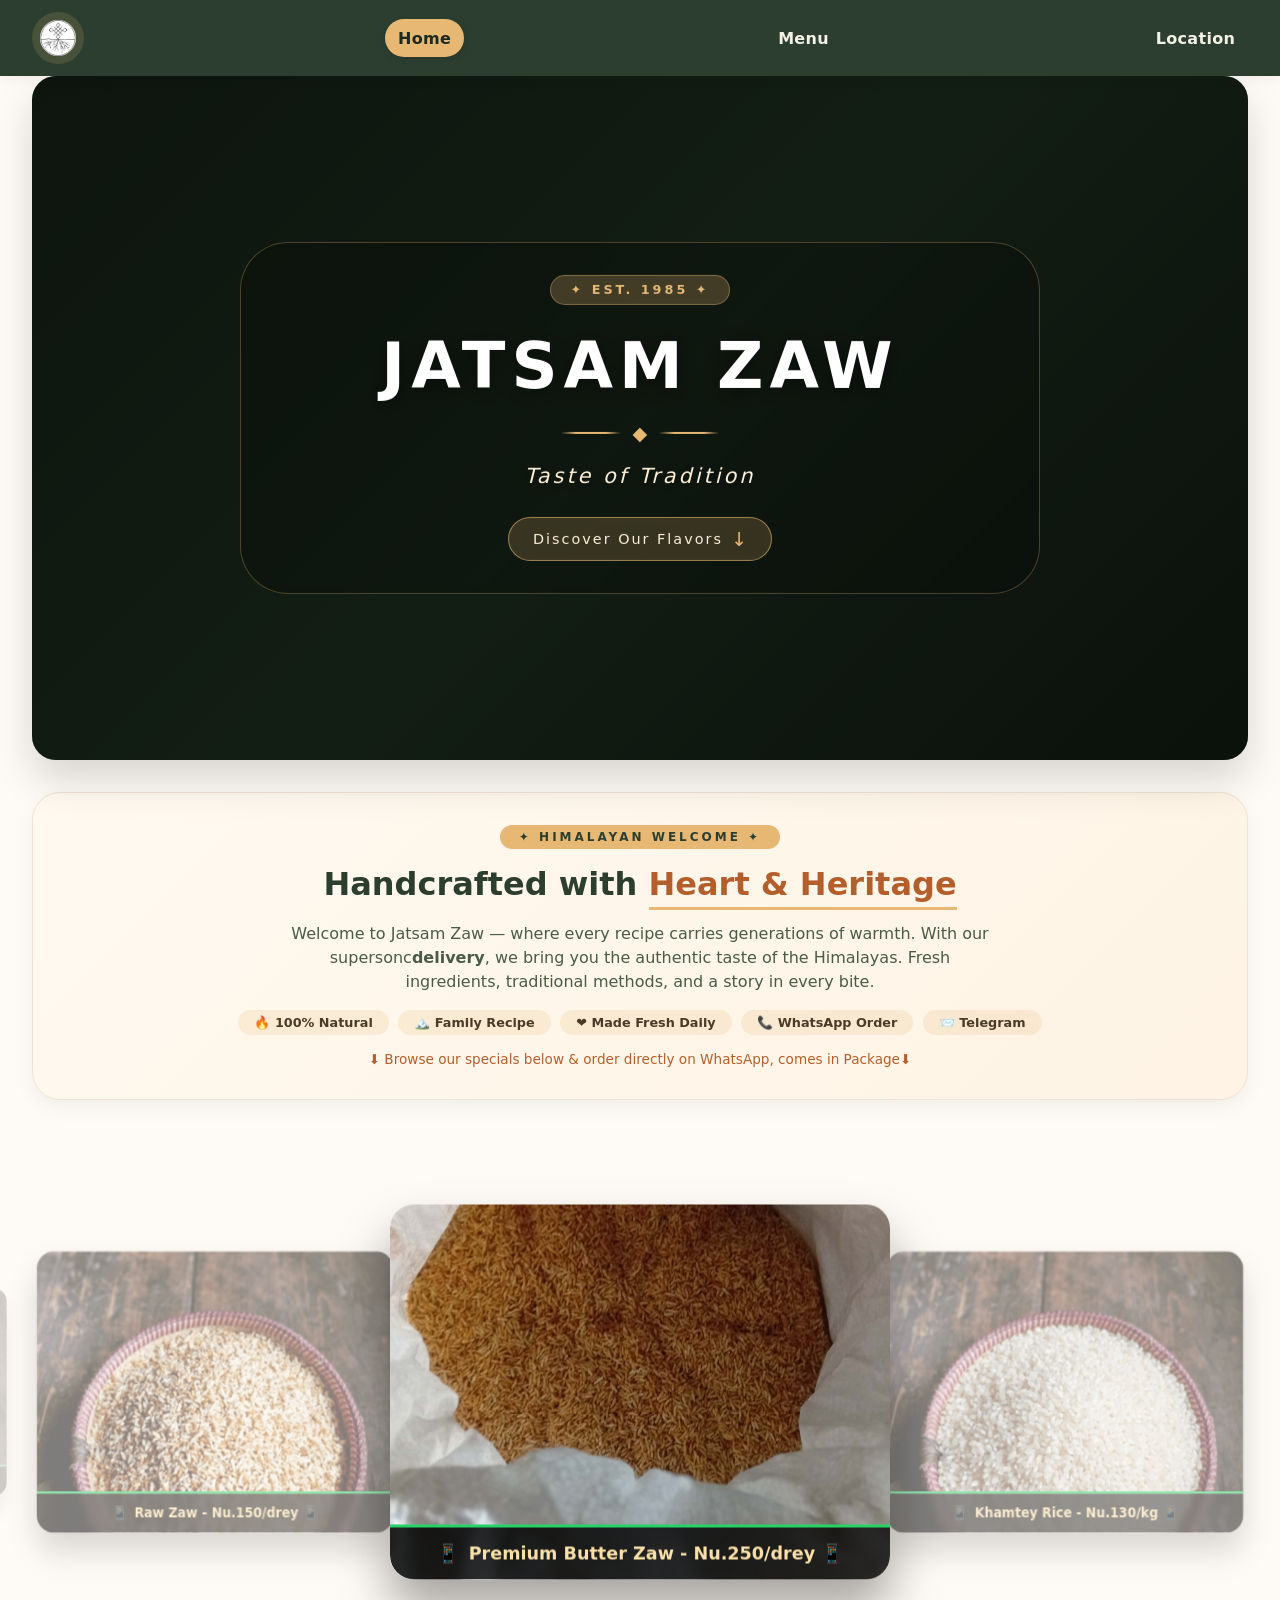
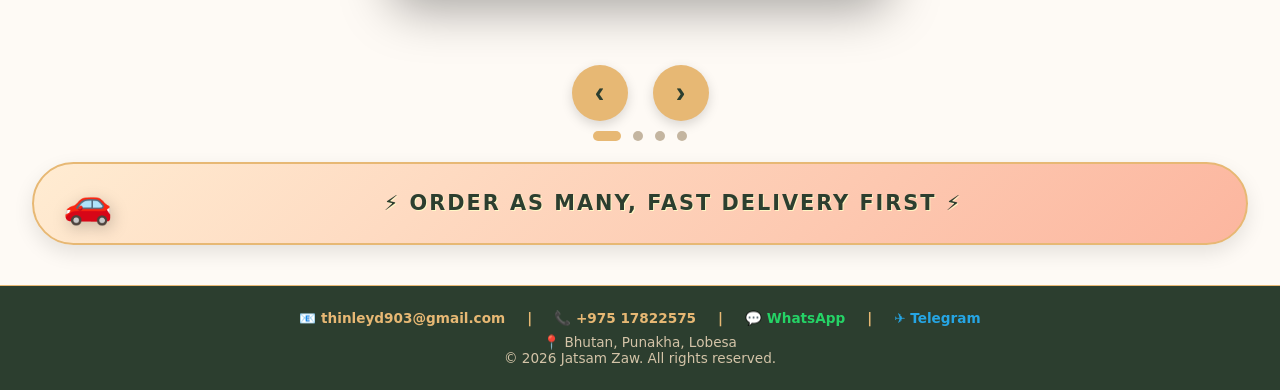
==== commit 33f736c3: "Update index.html" ====
--- a/index.html
+++ b/index.html
@@ -93,7 +93,7 @@
         <h2>Handcrafted with <span>Heart & Heritage</span></h2>
         <p class="welcome-text">
           Welcome to Jatsam Zaw — where every recipe carries generations of warmth.  
-          From our signature <strong>Butter Zaw</strong> to aromatic <strong>Suja with Zaw</strong>,  
+          With our supersonc<strong>delivery</strong>,  
           we bring you the authentic taste of the Himalayas. Fresh ingredients,  
           traditional methods, and a story in every bite.
         </p>
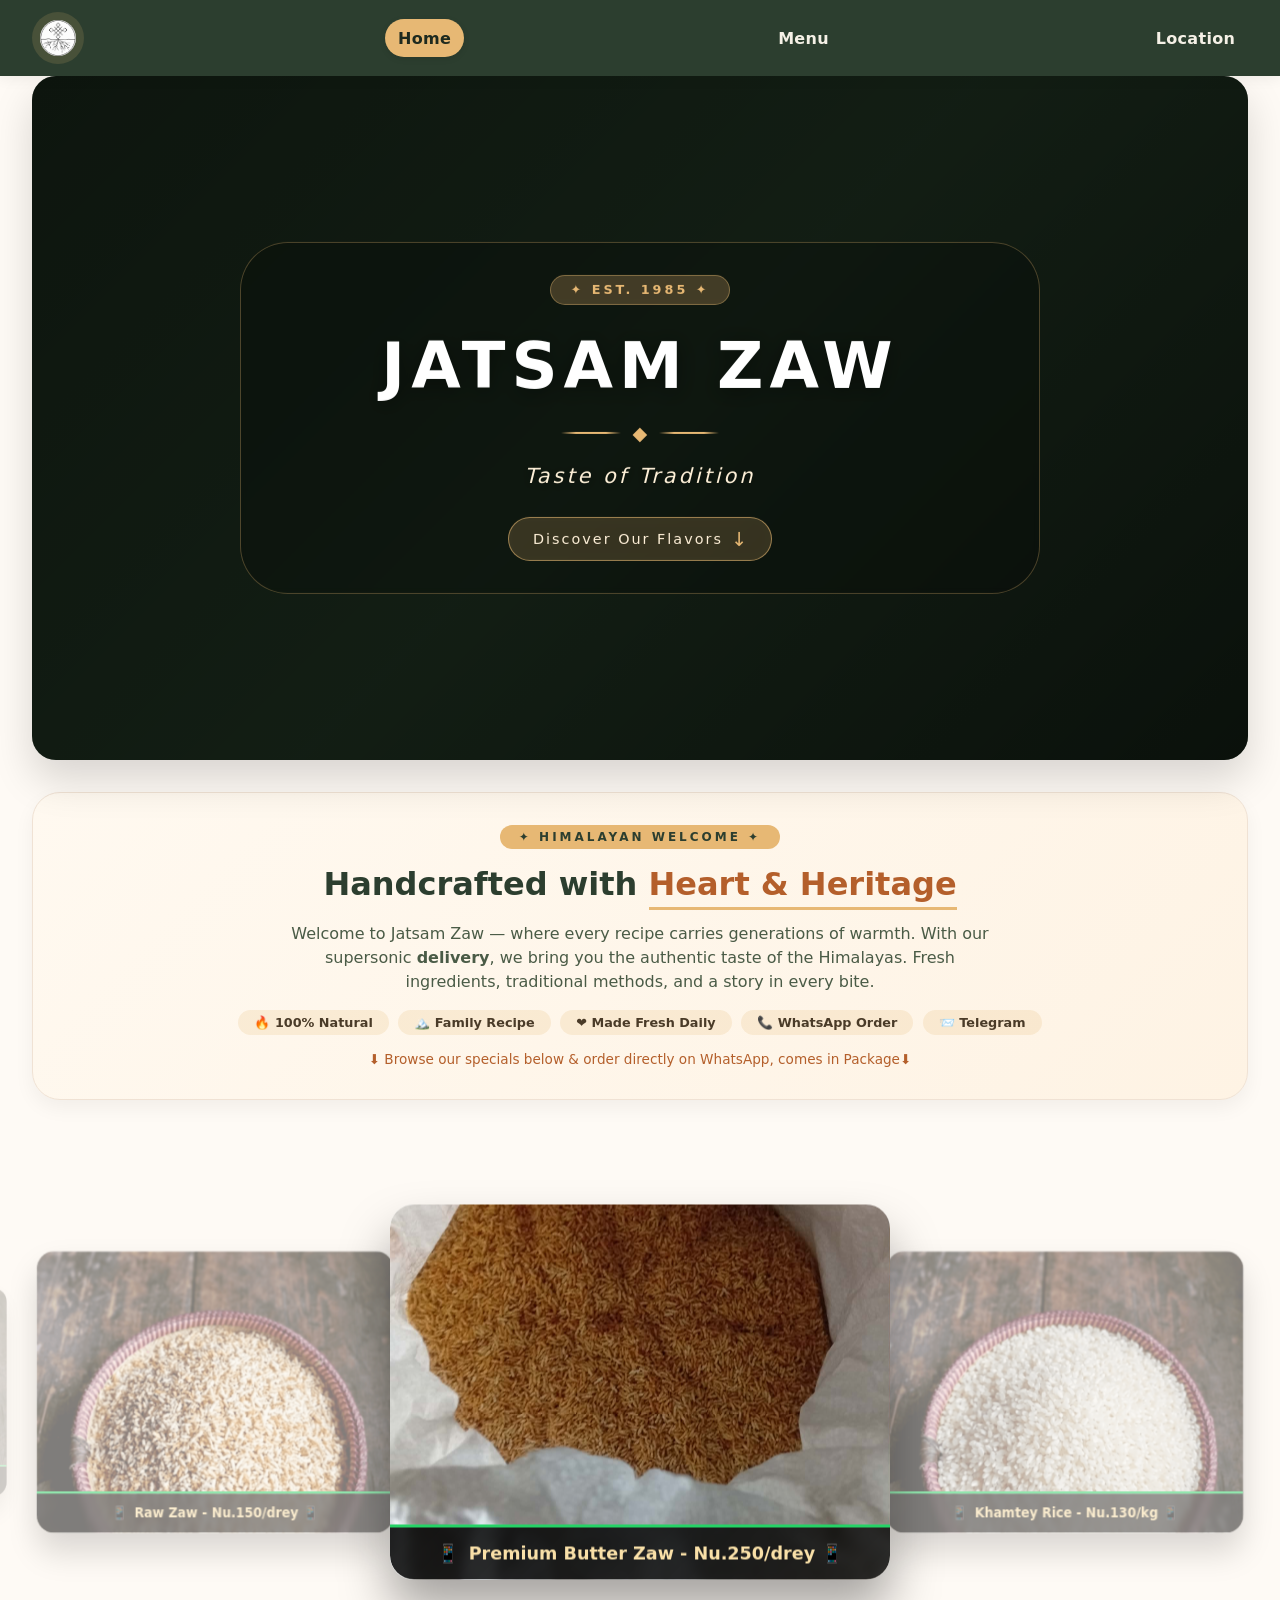
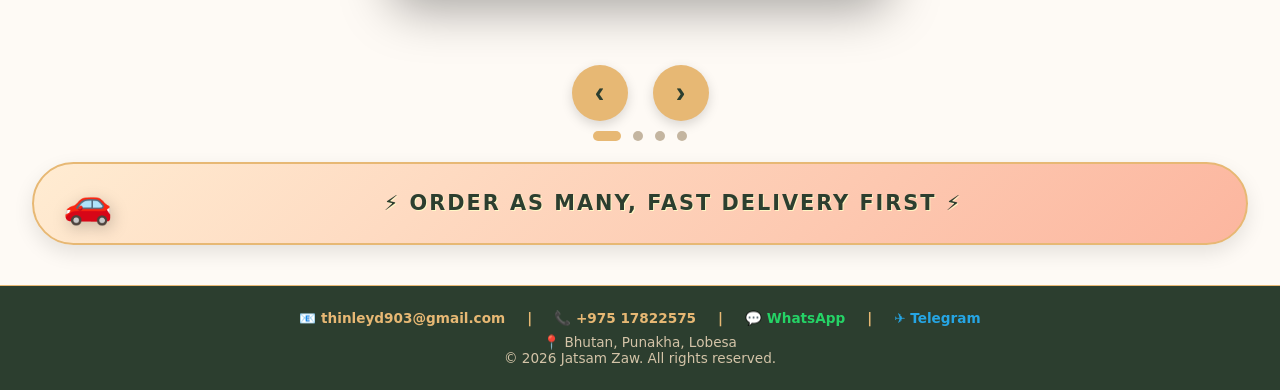
==== commit 156638b3: "Update index.html" ====
--- a/index.html
+++ b/index.html
@@ -93,7 +93,7 @@
         <h2>Handcrafted with <span>Heart & Heritage</span></h2>
         <p class="welcome-text">
           Welcome to Jatsam Zaw — where every recipe carries generations of warmth.  
-          With our supersonc<strong>delivery</strong>,  
+          With our supersonic <strong>delivery</strong>,  
           we bring you the authentic taste of the Himalayas. Fresh ingredients,  
           traditional methods, and a story in every bite.
         </p>
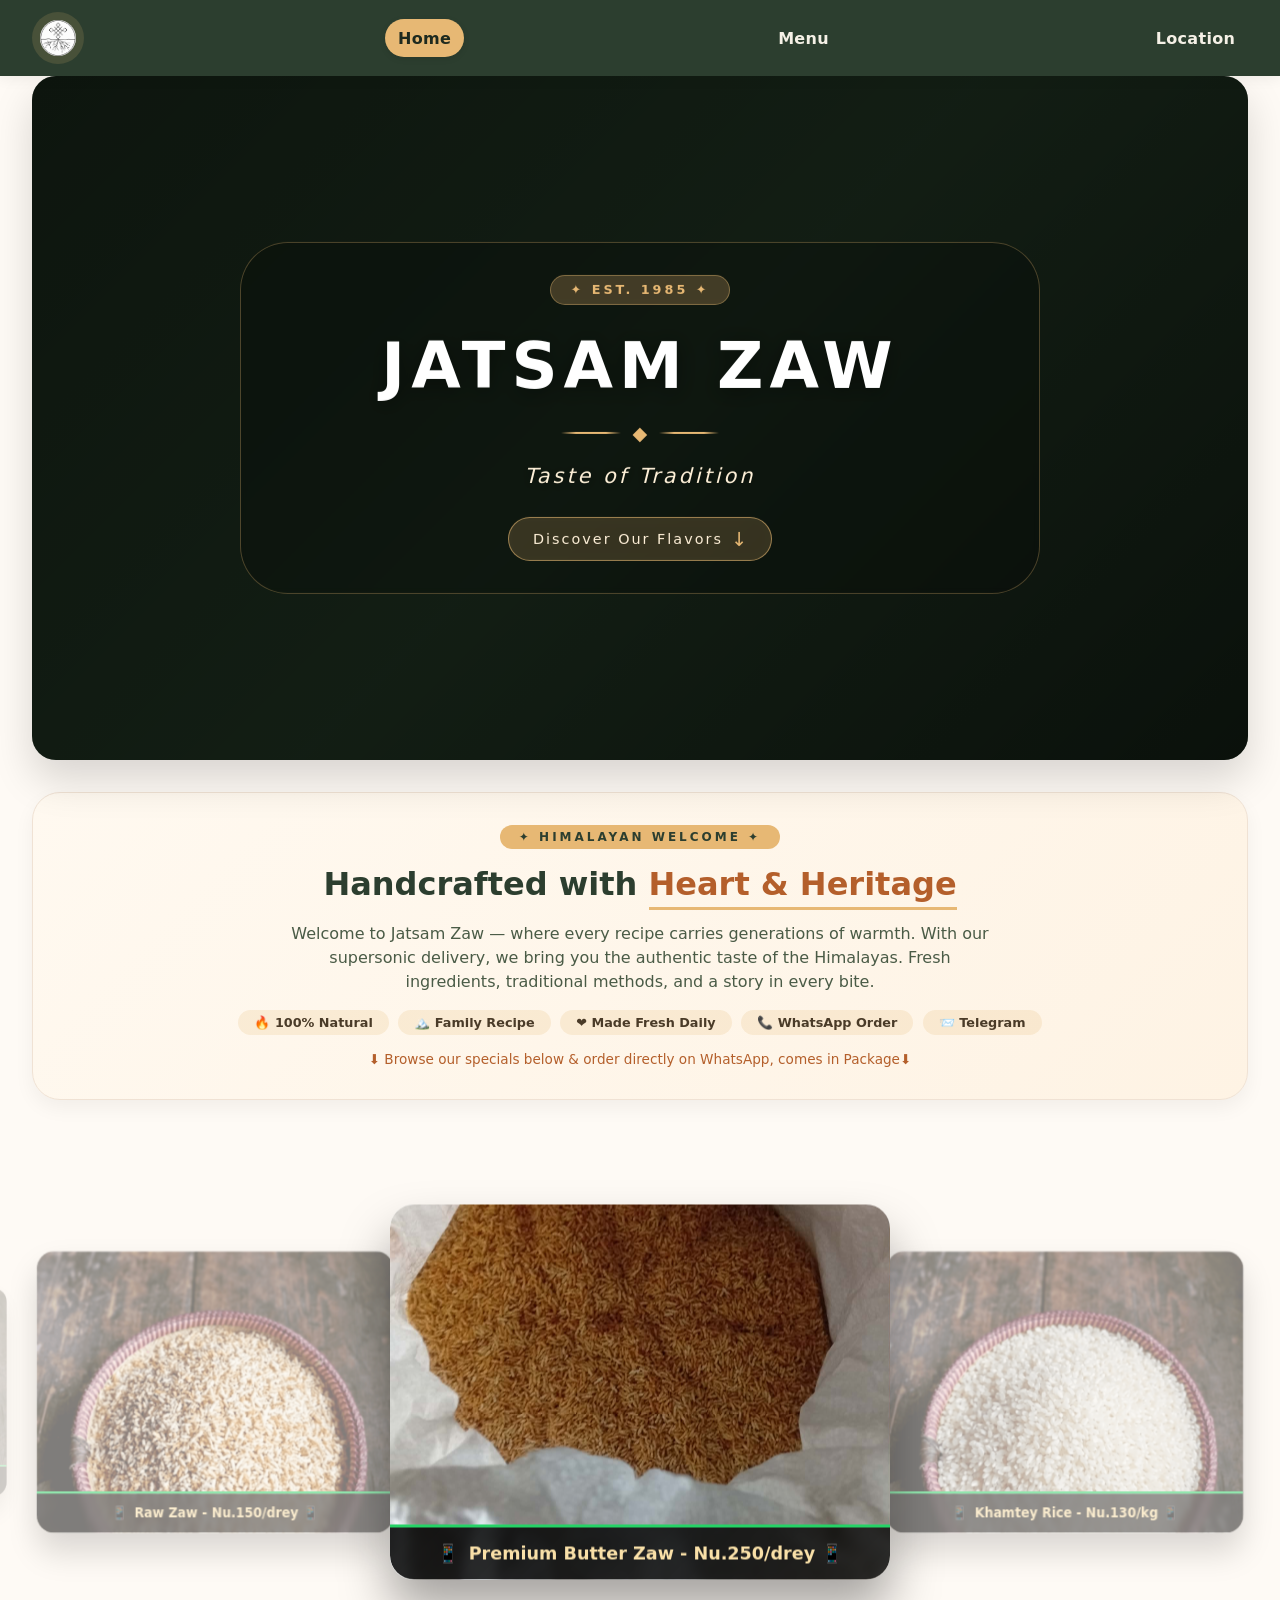
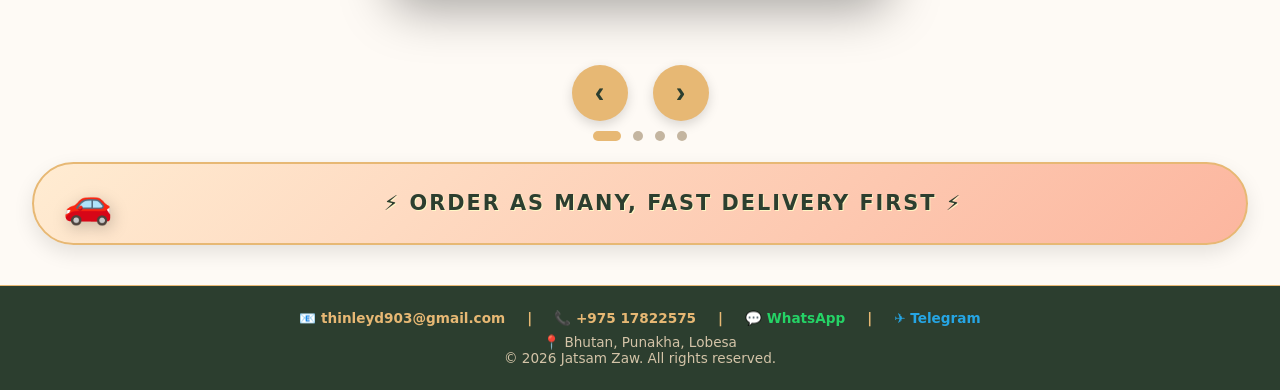
==== commit 7a91b353: "Update index.html" ====
--- a/index.html
+++ b/index.html
@@ -93,7 +93,7 @@
         <h2>Handcrafted with <span>Heart & Heritage</span></h2>
         <p class="welcome-text">
           Welcome to Jatsam Zaw — where every recipe carries generations of warmth.  
-          With our supersonic <strong>delivery</strong>,  
+          With our supersonic delivery,  
           we bring you the authentic taste of the Himalayas. Fresh ingredients,  
           traditional methods, and a story in every bite.
         </p>
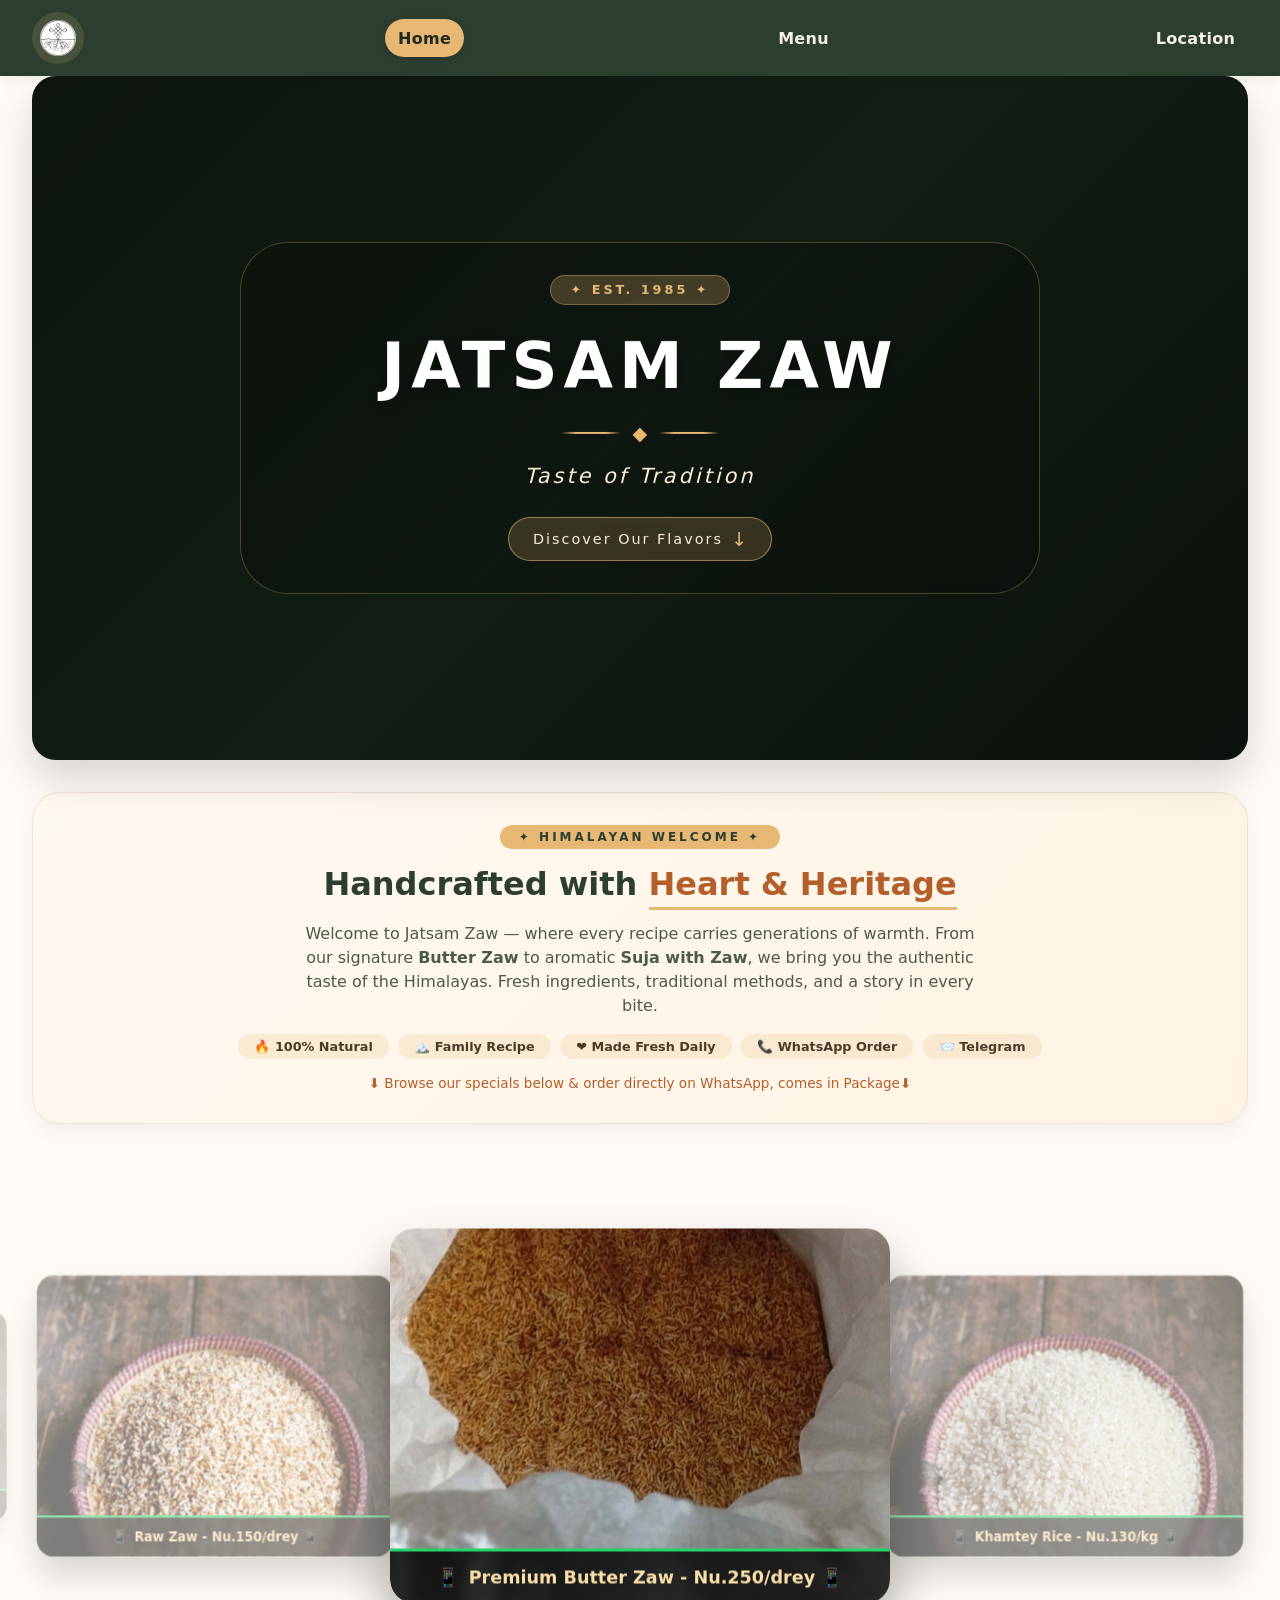
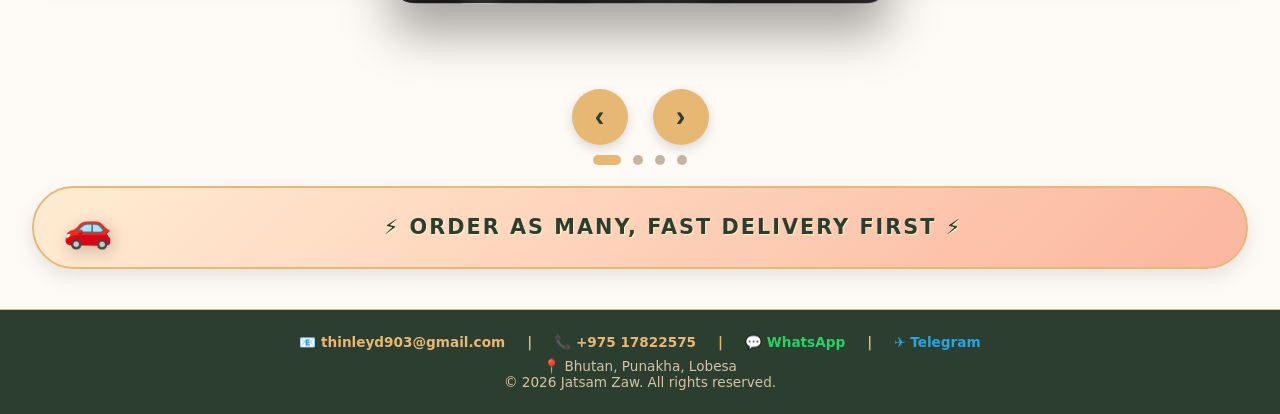
==== commit c45f92f0: "Add files via upload" ====
--- a/index.html
+++ b/index.html
@@ -93,7 +93,7 @@
         <h2>Handcrafted with <span>Heart & Heritage</span></h2>
         <p class="welcome-text">
           Welcome to Jatsam Zaw — where every recipe carries generations of warmth.  
-          With our supersonic delivery,  
+          From our signature <strong>Butter Zaw</strong> to aromatic <strong>Suja with Zaw</strong>,  
           we bring you the authentic taste of the Himalayas. Fresh ingredients,  
           traditional methods, and a story in every bite.
         </p>
@@ -149,4 +149,4 @@
 </footer>
 
 </body>
-</html>
+</html>
--- a/home.css
+++ b/home.css
@@ -1,3 +1,18 @@
+/* ============================================
+   FIX: PREVENT WHOLE PAGE FROM MOVING ON SWIPE
+   ============================================ */
+html, body {
+  overflow-x: hidden;
+  width: 100%;
+  max-width: 100%;
+  position: relative;
+}
+
+body {
+  overflow-x: hidden;
+  touch-action: pan-y pinch-zoom;
+}
+
 /* Container */
 .container {
   max-width: 1400px;
@@ -585,4 +600,4 @@
   .fast-delivery-banner { padding: 0.6rem 0.8rem; }
   .banner-title { font-size: 0.85rem; }
   .banner-icon { font-size: 1.5rem; }
-}
+}
